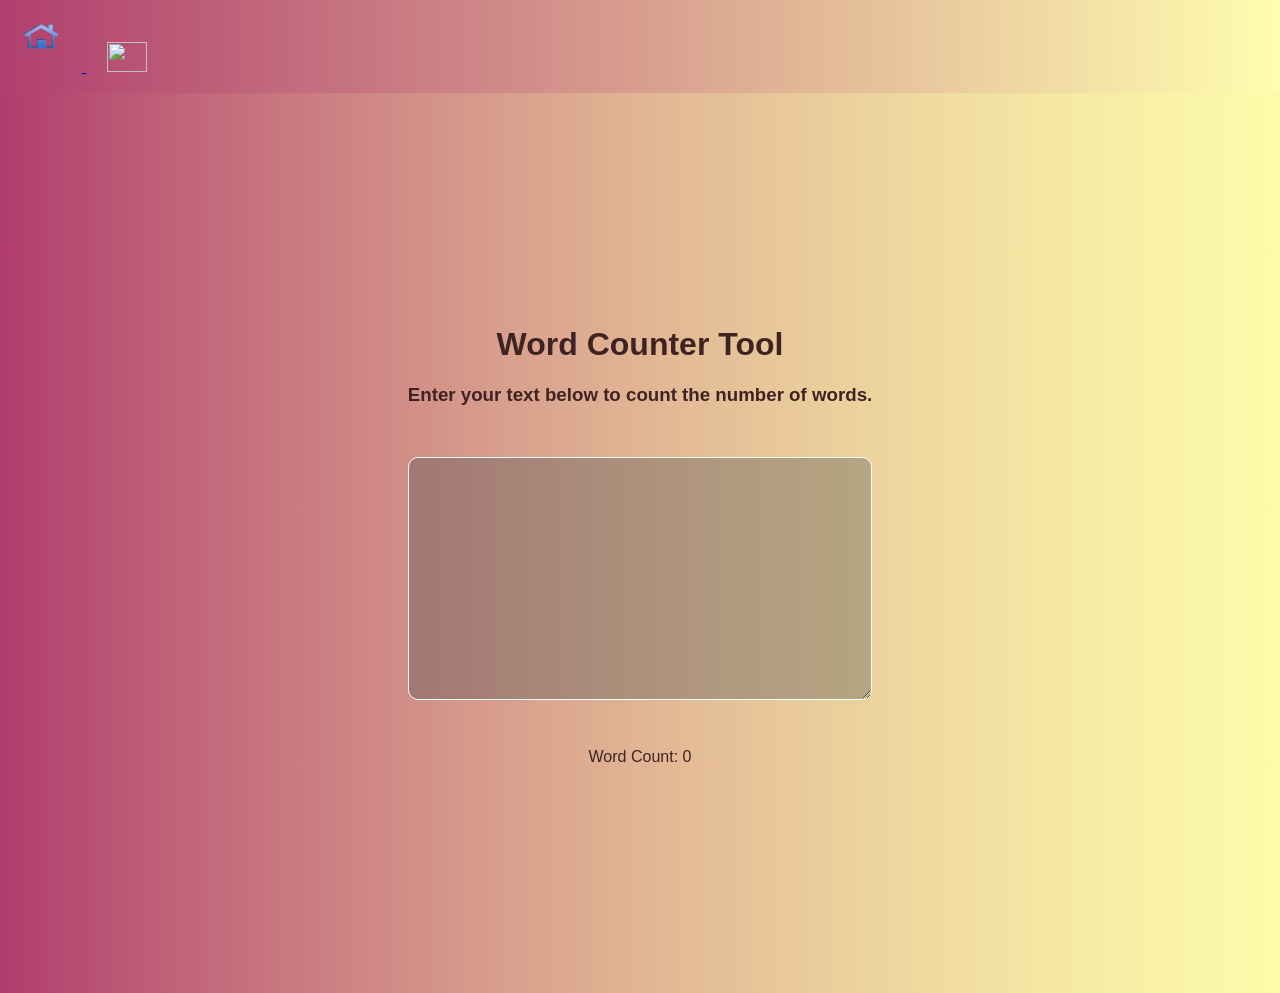
==== Word Counter.html @ 08b70517 "Initial commit" ====
<!DOCTYPE html>
<head>
    <title>Word Counter</title>
    <link rel="stylesheet" href="style.css">
</head>     
<body> 
    <div class="Home"> 
        <a href="Homepage.html">   <img src="home.jpeg" class="img">  </a>	<a href="text-to-speech converter.html"> <img src="Voice.jpeg" class="img">  </a>  
    </div>
    <div class="container">
        <div class="app-container">
            <div class="headings-container">
                <h1>
                    Word Counter Tool
                </h1>
                <h3>
                    Enter your text below to count the number of words.
                </h3>
            </div>
            <div class="interaction-container">
                <textarea id="textInput"
                        placeholder="Enter text here..."
                        cols="40"
                        rows="15" class="text-control">
                </textarea>
                <p id="wordCountResult" class="word-count">Word Count: 0</p>
            </div> 
        </div>
    </div>
    <script src="script1.js"></script>
</body>
</html>
---- style.css ----
body {
    padding: 0;
    margin: 0;
    font-family: "Poppins", sans-serif;
    background-image: linear-gradient(90deg,  #9d0f4acc, #fffc6d8b); 
	border-bottom: 0;
}
.img {
    width: 40px;
    height: 30px;
    margin: 10px;
    padding: 11px;
}

.container {
    height: 100vh;
    width: 100%;
    display: flex;
    align-items: center;
    justify-content: center;
    background-image: linear-gradient(90deg,  #b1366943, #fcfba8c3); }

.app-container {
    display: flex;
    align-items: center;
    justify-content: center;
    flex-direction: column;
    text-align: center;
    color: #3f2323;
}

.interaction-container {
	 height: 100%;
    width: 100%;
    display: flex;
    align-items: normal;
    justify-content: center;
    flex-direction: column;
    text-align: center;
    padding: 0 1rem;
} 
.text-control {
    padding: 0.5rem;
    margin: 2rem 0;
    background-color: #3f464a52;
    color: #ffffff;
    border: 1px solid #fff;
    border-radius: 10px;
}
.text-control:focus-visible {
    outline: none;
}
.error-para {
    color: red;
}
.btn, select {
    padding: 0.8rem;
    background-image: linear-gradient(90deg, #9a2e5bbc,#f0cde6e3);
    border: 1px solid transparent;
    border-radius: 10px;
    color: #fff;
    cursor: pointer;
    transition: all 0.25s;
}
.btn:hover {
    padding: 1rem;
}
.resources {
    position: absolute;
    top: 40%;
    right: 10px;
    width: 13%;
    height: 37%;
    transform: translateY(-40%);
    padding: 20px;
    background-color: #f0f0f0;
    border-radius: 10px;
    box-shadow: 0 0 10px rgba(0, 0, 0, 0.2);
}

.resources h2 {
    color: #822c2c;
    text-align: center;
    margin-bottom: 10px;
}

.resources li {
    margin-bottom: 10px;
}

.resources a {
    text-decoration: none;
    color: #713b3b;
}

.resources a:hover {
    text-decoration: underline;
}
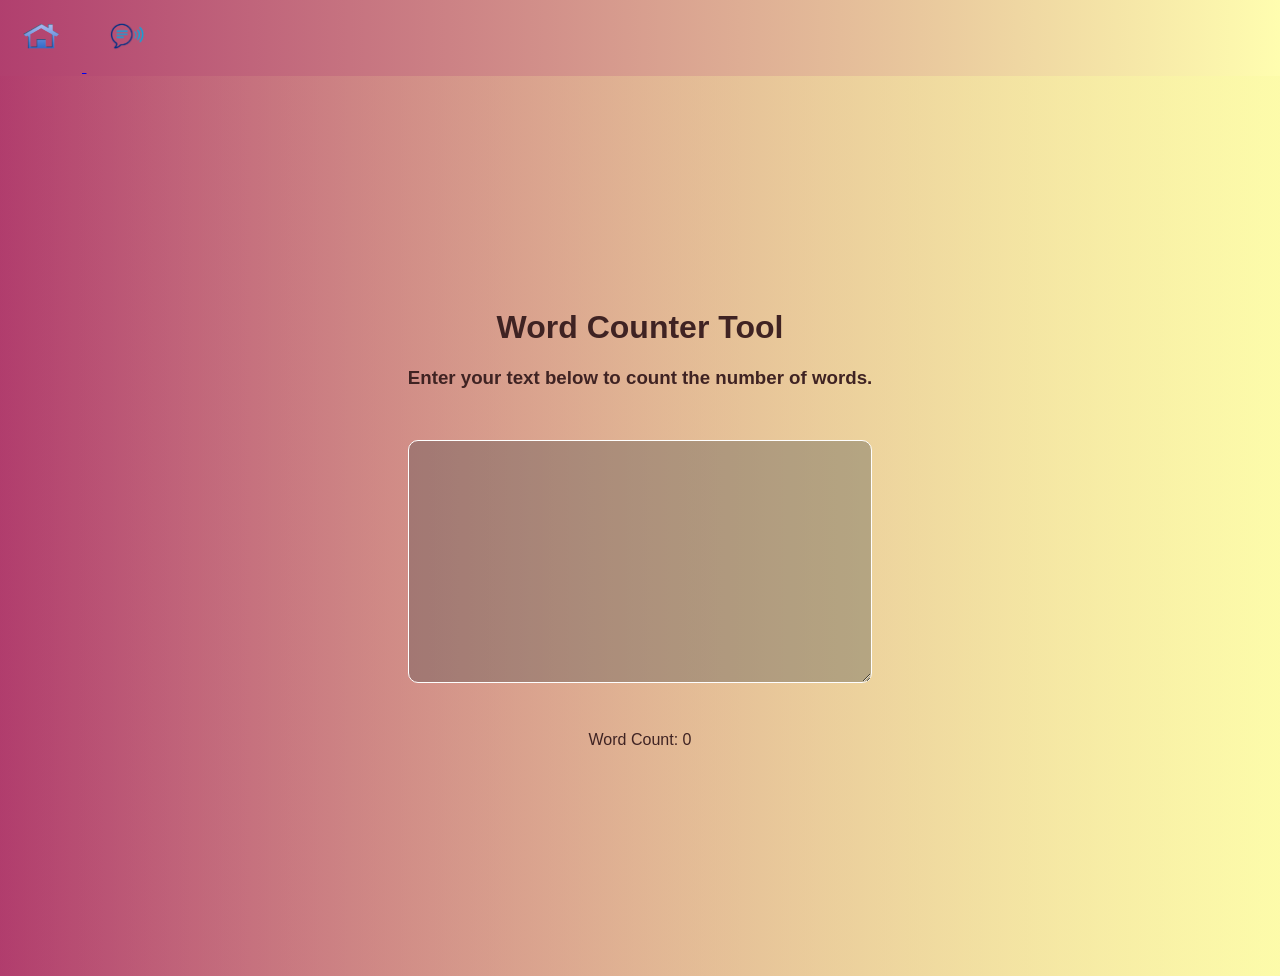
==== commit 74b7774d: "Update Word Counter.html" ====
--- a/Word Counter.html
+++ b/Word Counter.html
@@ -5,7 +5,7 @@
 </head>     
 <body> 
     <div class="Home"> 
-        <a href="Homepage.html">   <img src="home.jpeg" class="img">  </a>	<a href="text-to-speech converter.html"> <img src="Voice.jpeg" class="img">  </a>  
+        <a href="index.html">   <img src="home.jpeg" class="img">  </a>	<a href="text-to-speech converter.html"> <img src="voice.jpeg" class="img">  </a>  
     </div>
     <div class="container">
         <div class="app-container">
@@ -29,4 +29,4 @@
     </div>
     <script src="script1.js"></script>
 </body>
-</html>+</html>
